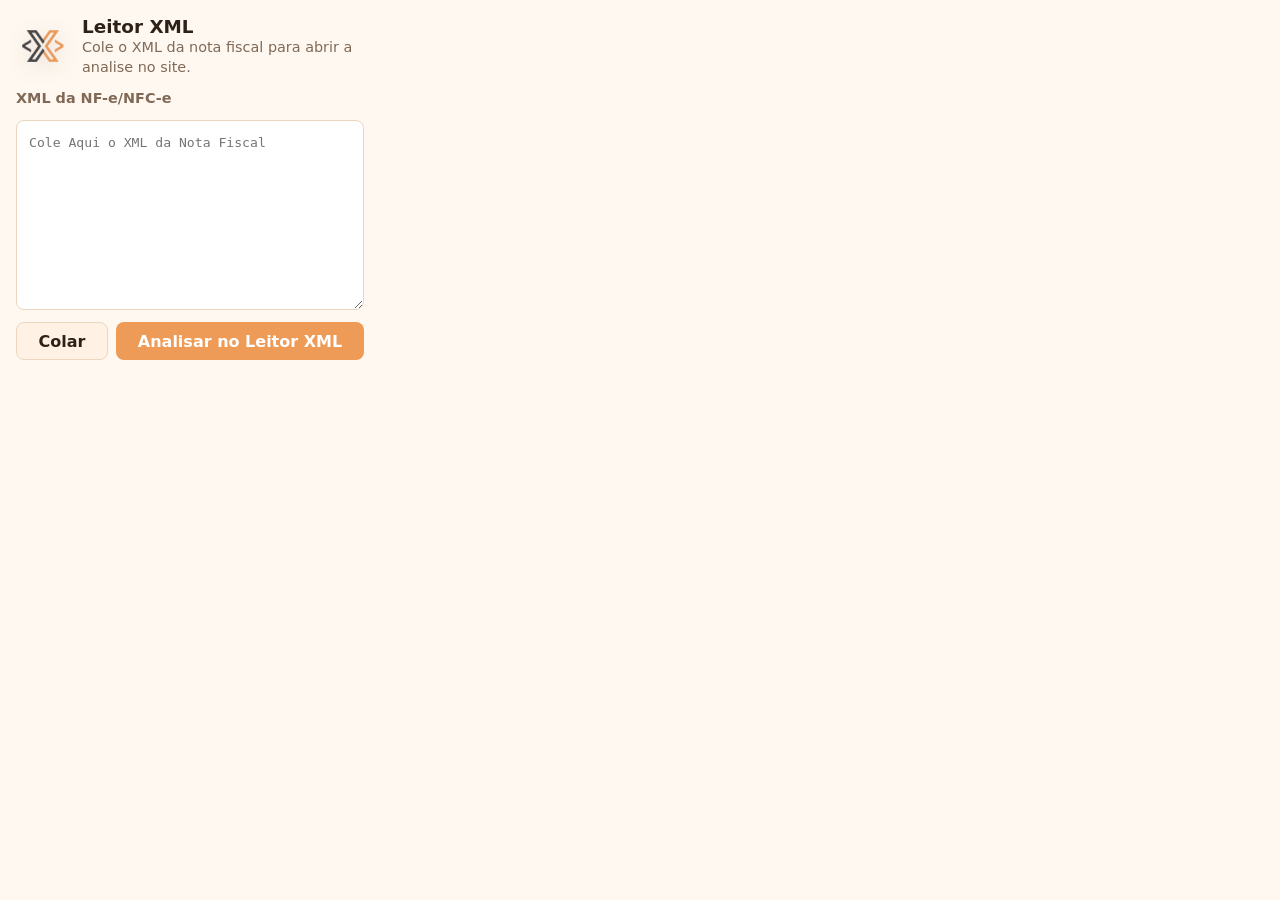
==== extension/popup.html @ 41985181 "feat: add browser extension shortcut" ====
<!doctype html>
<html lang="pt-BR">
  <head>
    <meta charset="utf-8" />
    <meta name="viewport" content="width=device-width, initial-scale=1" />
    <title>Leitor XML Fiscal</title>
    <link rel="stylesheet" href="popup.css" />
  </head>
  <body>
    <main class="popup-shell">
      <header class="brand">
        <img src="assets/logo-mark.png" alt="" />
        <div>
          <h1>Leitor XML</h1>
          <p>Cole o XML da nota fiscal para abrir a analise no site.</p>
        </div>
      </header>

      <label for="xmlInput">XML da NF-e/NFC-e</label>
      <textarea id="xmlInput" spellcheck="false" placeholder="Cole Aqui o XML da Nota Fiscal"></textarea>

      <div class="actions">
        <button id="pasteBtn" class="secondary" type="button">Colar</button>
        <button id="analyzeBtn" type="button">Analisar no Leitor XML</button>
      </div>

      <p id="status" class="status" role="status"></p>
    </main>
    <script src="popup.js"></script>
  </body>
</html>
---- extension/popup.css ----
:root {
  color-scheme: light;
  --bg: #fff8f0;
  --surface: #ffffff;
  --line: #ecd6c0;
  --text: #2d2118;
  --muted: #806956;
  --accent: #ee9b57;
  --accent-strong: #b96524;
  --soft: #fff2e5;
  --danger: #b42318;
}

* {
  box-sizing: border-box;
}

body {
  width: 380px;
  margin: 0;
  background: var(--bg);
  color: var(--text);
  font-family: Inter, ui-sans-serif, system-ui, -apple-system, BlinkMacSystemFont, "Segoe UI", sans-serif;
}

.popup-shell {
  display: grid;
  gap: 12px;
  padding: 16px;
}

.brand {
  display: flex;
  gap: 12px;
  align-items: center;
}

.brand img {
  width: 54px;
  height: 54px;
  object-fit: contain;
  filter: drop-shadow(0 5px 10px rgba(45, 33, 24, 0.14));
}

h1,
p {
  margin: 0;
}

h1 {
  font-size: 1.15rem;
  line-height: 1.2;
}

p,
label {
  color: var(--muted);
  font-size: 0.9rem;
  line-height: 1.35;
}

label {
  font-weight: 800;
}

textarea {
  width: 100%;
  min-height: 190px;
  resize: vertical;
  padding: 12px;
  border: 1px solid var(--line);
  border-radius: 8px;
  background: var(--surface);
  color: var(--text);
  font-family: "Cascadia Mono", Consolas, monospace;
  font-size: 0.82rem;
  line-height: 1.45;
}

textarea:focus {
  outline: 2px solid rgba(238, 155, 87, 0.28);
  border-color: var(--accent);
}

.actions {
  display: grid;
  grid-template-columns: 92px 1fr;
  gap: 8px;
}

button {
  min-height: 38px;
  border: 1px solid transparent;
  border-radius: 8px;
  padding: 0 12px;
  background: var(--accent);
  color: #fff;
  font: inherit;
  font-weight: 850;
  cursor: pointer;
}

button:hover {
  background: var(--accent-strong);
}

button.secondary {
  background: var(--soft);
  color: var(--text);
  border-color: var(--line);
}

button.secondary:hover {
  background: #ebcfb8;
}

.status {
  min-height: 18px;
}

.status.error {
  color: var(--danger);
  font-weight: 800;
}

.status.ok {
  color: #246b45;
  font-weight: 800;
}
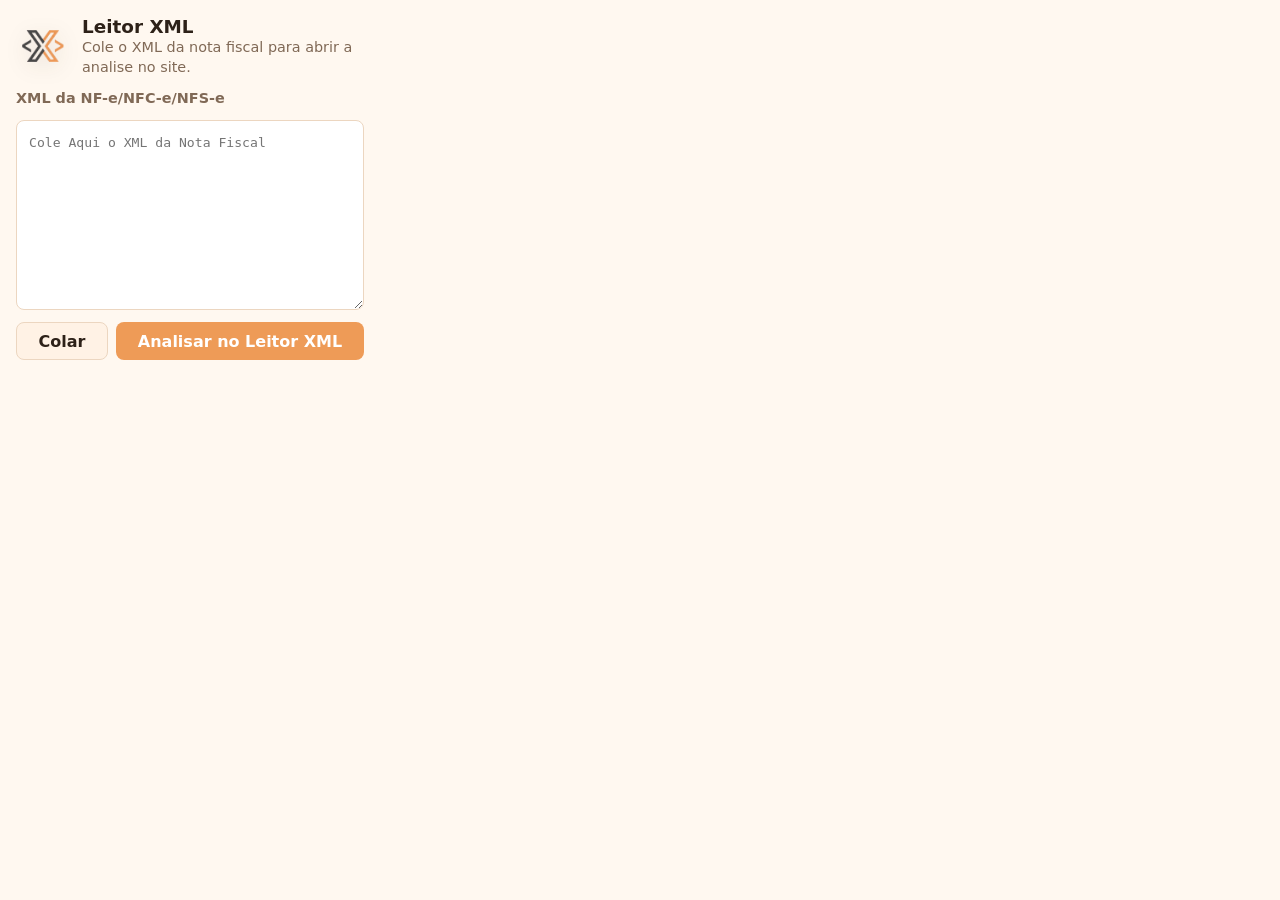
==== commit 7165209c: "Melhora validacao tributaria de XML fiscal" ====
--- a/extension/popup.html
+++ b/extension/popup.html
@@ -16,7 +16,7 @@
         </div>
       </header>
 
-      <label for="xmlInput">XML da NF-e/NFC-e</label>
+      <label for="xmlInput">XML da NF-e/NFC-e/NFS-e</label>
       <textarea id="xmlInput" spellcheck="false" placeholder="Cole Aqui o XML da Nota Fiscal"></textarea>
 
       <div class="actions">
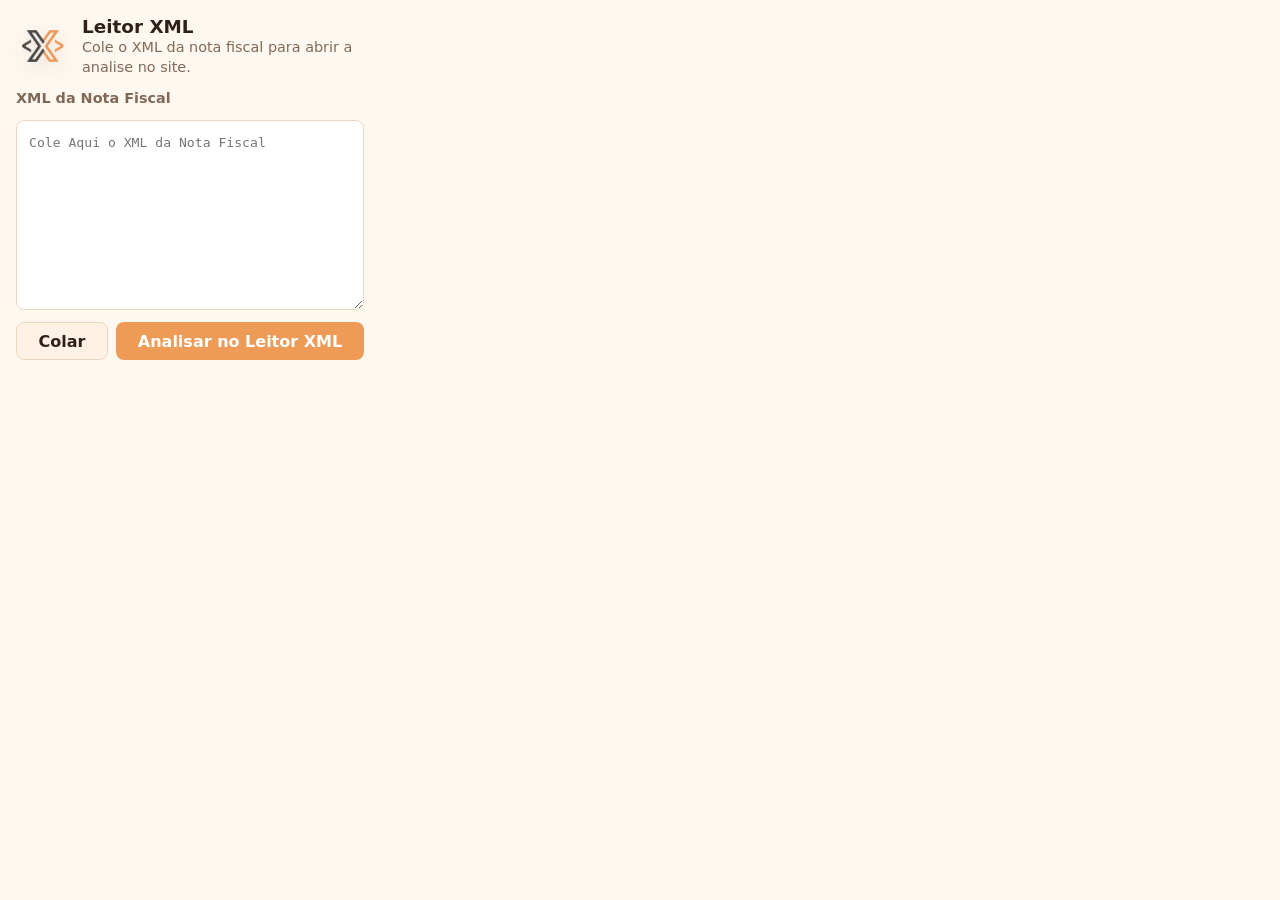
==== commit f1007c20: "feat: support national nfse declarations" ====
--- a/extension/popup.html
+++ b/extension/popup.html
@@ -16,7 +16,7 @@
         </div>
       </header>
 
-      <label for="xmlInput">XML da NF-e/NFC-e/NFS-e</label>
+      <label for="xmlInput">XML da Nota Fiscal</label>
       <textarea id="xmlInput" spellcheck="false" placeholder="Cole Aqui o XML da Nota Fiscal"></textarea>
 
       <div class="actions">
